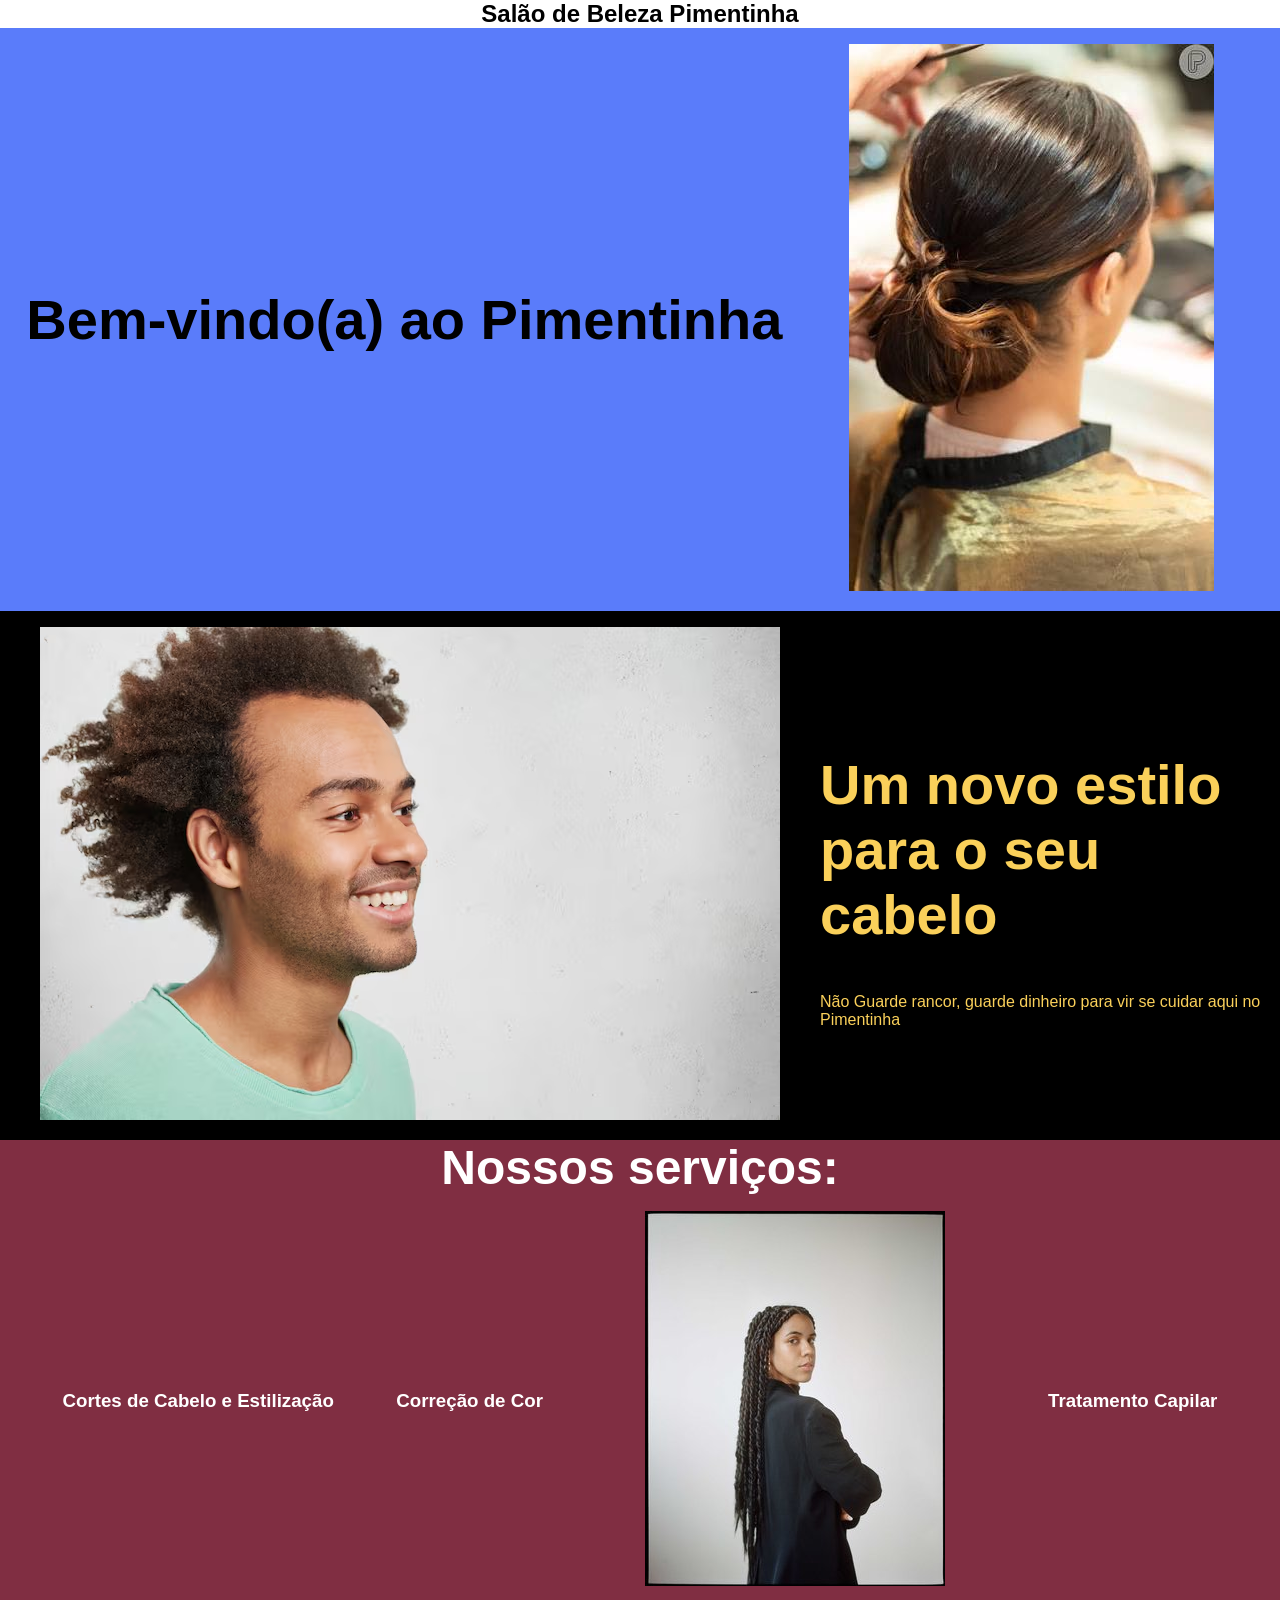
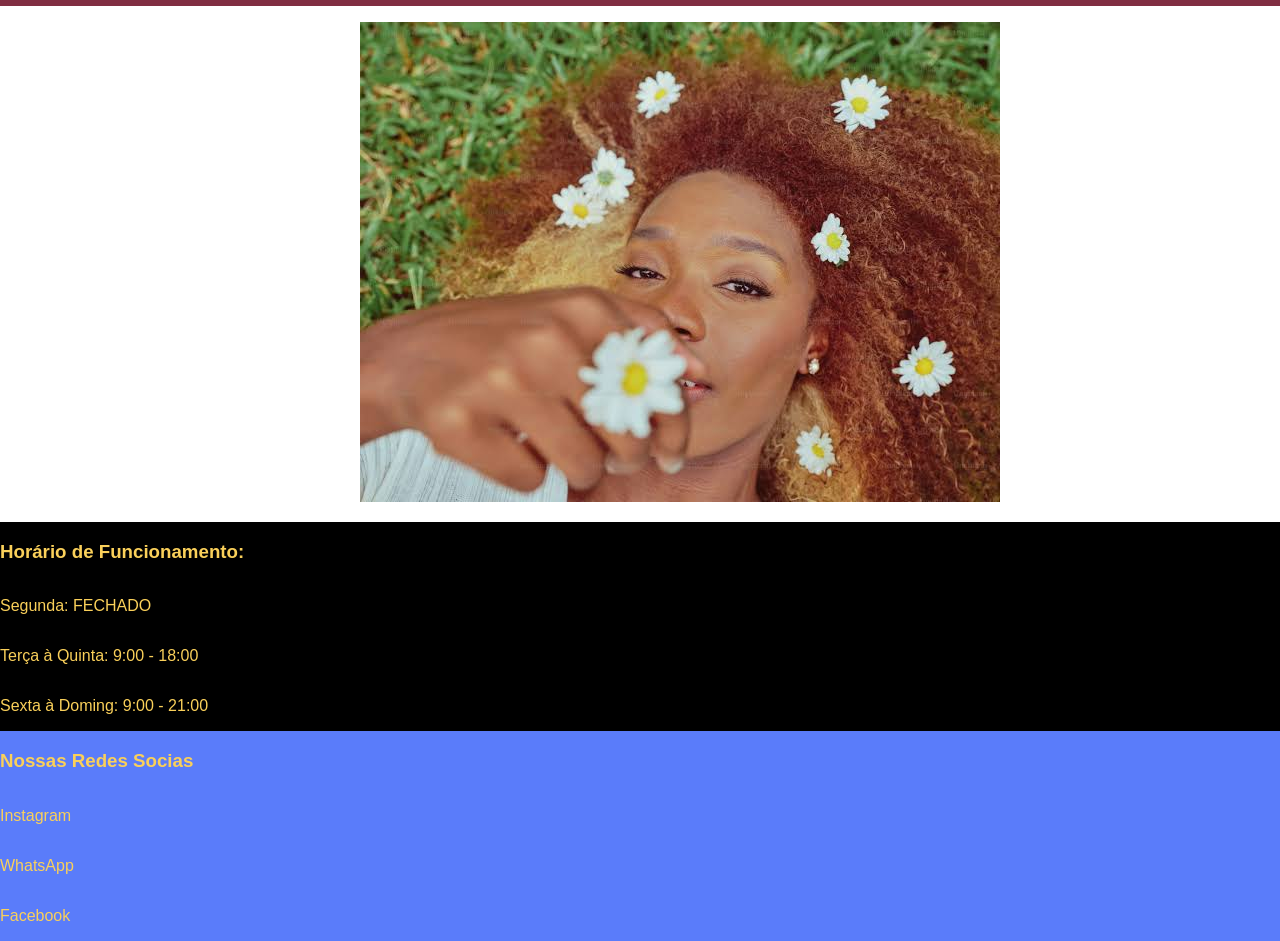
==== salao.html @ bc8bf6c0 "Adding content" ====
<!DOCTYPE html>

<html lang ="pt-br">

    <head>

        <meta charset ="utf-8">

        <meta name ="author" content ="Seu nome aqui">

        <meta name ="viewport" content ="width=device-width,initial-scale=1"/>

        <link rel ="shortcut icon" type ="image/x-icon" href ="./images/favicon.ico">

        <link rel ="stylesheet" type ="text/css" href ="./salao.css">

        <script src ="./salao.js"></script>

        <title>Salão de Beleza Pimentinha</title>

    </head>

    <body>

        <header>

            <nav id="menu_primario">

                <h1 id="titulo">Salão de Beleza Pimentinha</h1>

            </nav>

        </header>

        <main>

            <section id ="secao_1">

                <h2 id ="titulo_2">Bem-vindo(a) ao Pimentinha</h2>

                <figure>

                    <img id="img1" src="./images/img1.jpg" alt="Olá">

                </figure>


            </section>

            <section id ="secao_2">

                <figure>

                    <img id="img2" src="./images/img2.avif" alt="Olá">

                </figure>

                <section id ="secao_2_1">

                    <h2 id ="titulo_3">Um novo estilo para o seu cabelo</h2>

                    <p id ="p1">Não Guarde rancor, guarde dinheiro para vir se cuidar aqui no Pimentinha</p>
                    
                </section>

            </section>

            <section id ="secao_3">

                <h2 id="titulo_4">Nossos serviços:</h2>

                    <section id ="secao_3_1">

                        <h3 id="titulo_4_1">Cortes de Cabelo e Estilização</h3>
                        
                        <h3 id="titulo_4_2">Correção de Cor</h3>

                        <figure>

                            <img id ="img3" src="./images/img3.jpg" alt =" ">
                        
                        </figure>
                        
                        <h3 id="titulo_4_3">Tratamento Capilar</h3>

                    </section>

            </section>

            <section id ="secao_4">

                <figure>

                    <img id="img4" src="./images/img4.jpg" alt =" ">

                </figure>


            </section>

        </main>

        <footer>

            <section id ="secao_5">

                <h3 id="titulo_5">Horário de Funcionamento:</h3>

                <p>Segunda: FECHADO</p>

                <p>Terça à Quinta: 9:00 - 18:00</p>

                <p>Sexta à Doming: 9:00 - 21:00</p>

            </section>

            <section id ="secao_6">

                <h3 id="titulo_6">Nossas Redes Socias</h3>

                <p>Instagram</p>

                <p>WhatsApp</p>

                <p>Facebook</p>
                
            </section>

        </footer>

    </body>

</html>
---- salao.css ----
body{

  margin: 0;
  scroll-behavior: smooth;
  font-family: 'Trebuchet MS','Lucida Grande', sans-serif;
}

#secao_1{

  background-color: #5A7CFA;
  color:#000000;
  margin: 0;
  display: flex;
  align-items: center;
  justify-content: space-evenly;
}

#titulo_2{

  display: flex;
  align-items: center;
  font-size: 3.5em;
}

#secao_2{

  background-color: #000000;
  margin: 0;
  display: flex;
  color: #FAD05A;
  align-items: center;
  justify-content: space-evenly;
}

#titulo_3{

  display: flex;
  align-items: center;
  font-size: 3.5em;
}

#secao_3{

  background-color: #802E42;
  color: #FFFFFF;
  text-align: center;
}

#titulo_4{
  margin: 0;
  font-size: 3em;
}

#secao_3_1{

  display: flex;
  align-items: center;
  margin: auto;
  justify-content: space-evenly;
}

#secao_4{

  margin: auto;
  width: 50%;
}

#secao_5{

  background-color: #000000;
  margin: 0;
  display: flex;
  color: #FAD05A;
  flex-direction: column;
}

#secao_6{

  background-color: #5A7CFA;
  margin: 0;
  display: flex;
  color: #FAD05A;
  flex-direction: column;
}

#menu_primario{

  display: inline;
  text-align: center;
}

#titulo{

  margin: 0;
}
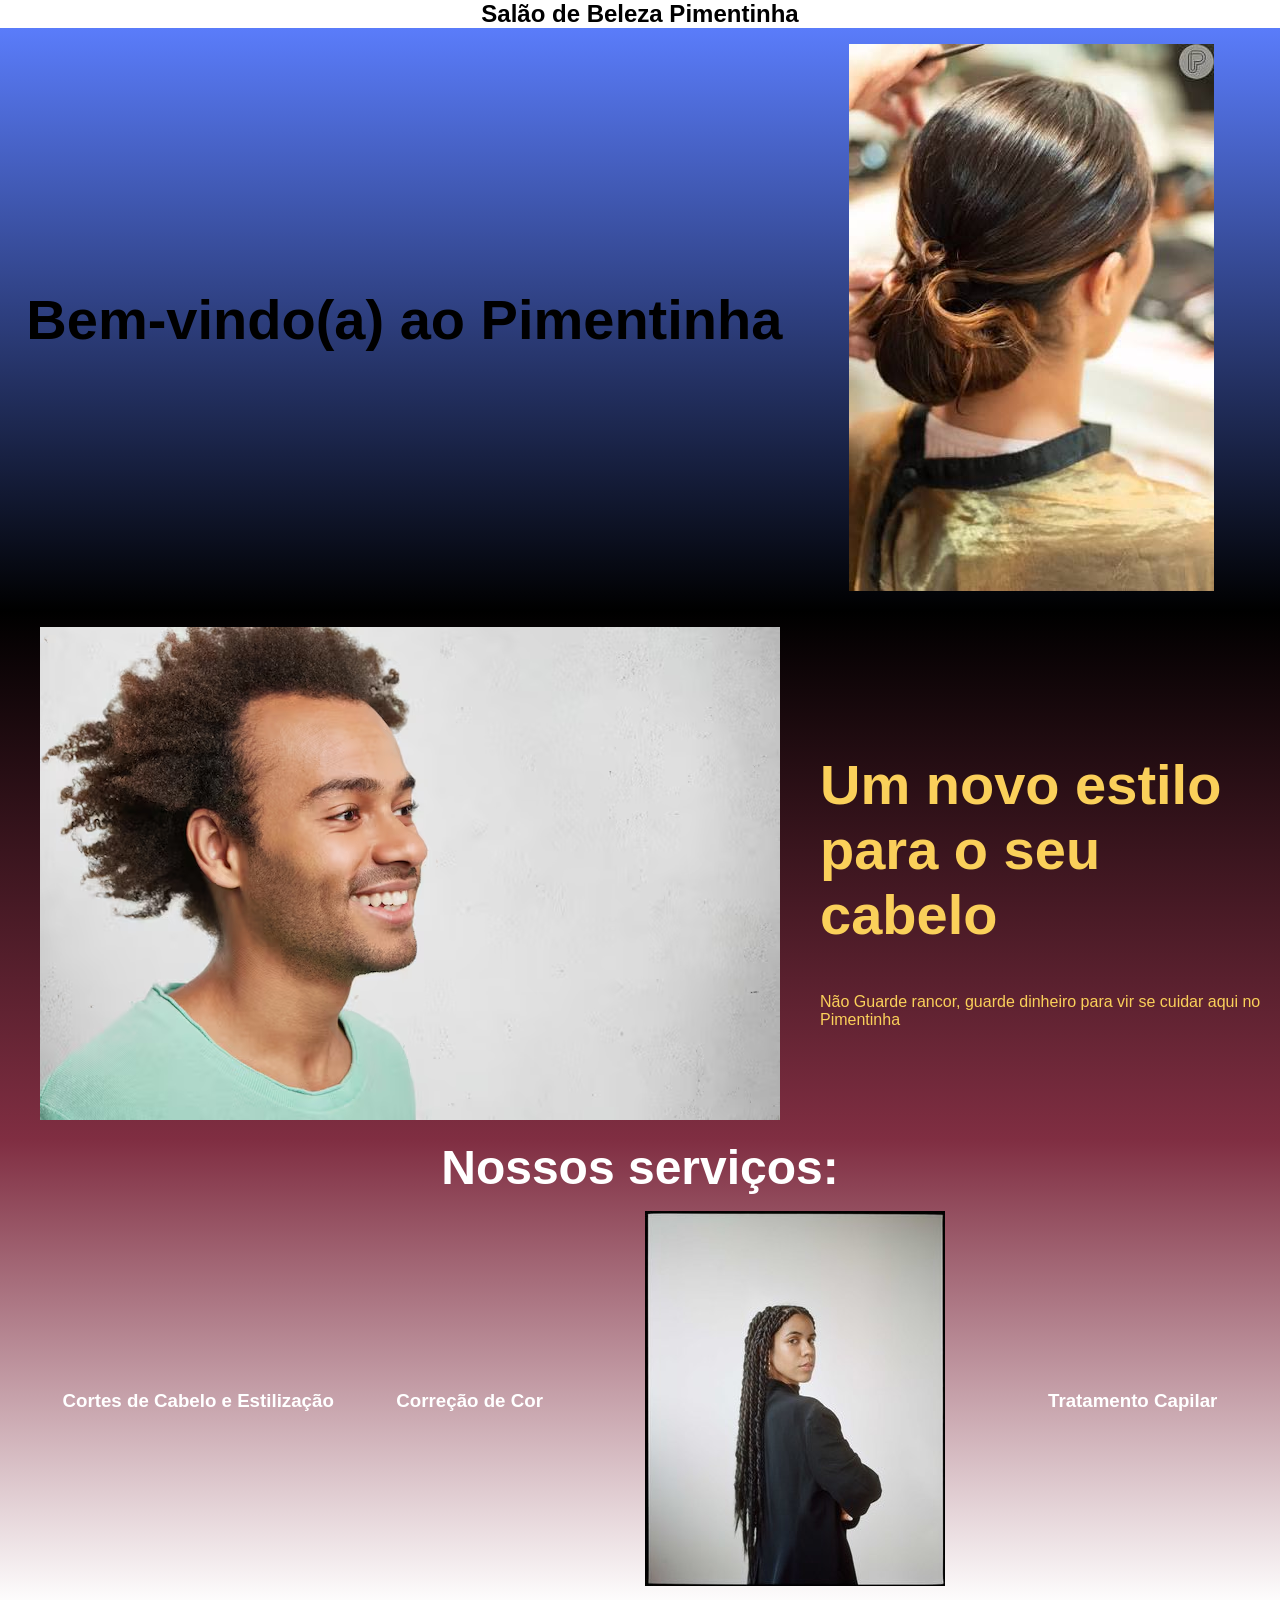
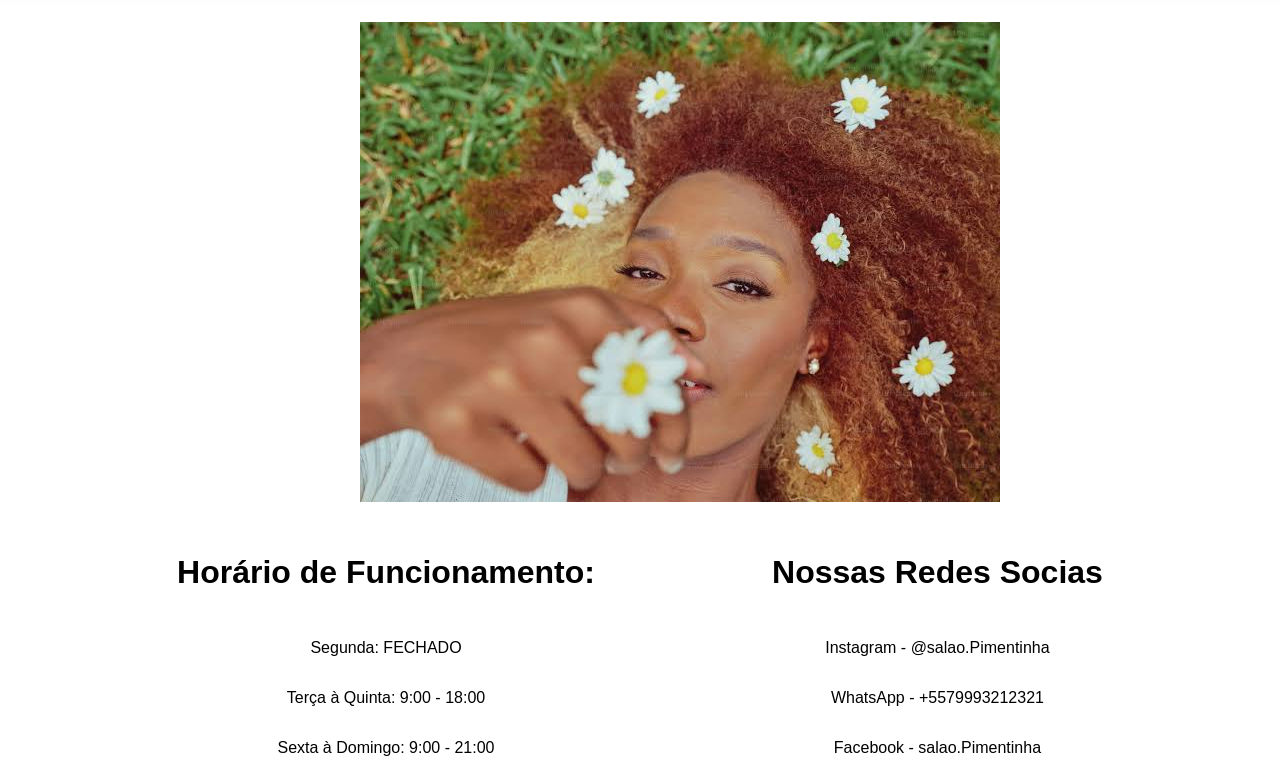
==== commit db7471bb: "aligning the text" ====
--- a/salao.html
+++ b/salao.html
@@ -110,7 +110,7 @@
 
                 <p>Terça à Quinta: 9:00 - 18:00</p>
 
-                <p>Sexta à Doming: 9:00 - 21:00</p>
+                <p>Sexta à Domingo: 9:00 - 21:00</p>
 
             </section>
 
@@ -118,11 +118,11 @@
 
                 <h3 id="titulo_6">Nossas Redes Socias</h3>
 
-                <p>Instagram</p>
+                <p>Instagram - @salao.Pimentinha</p>
 
-                <p>WhatsApp</p>
+                <p>WhatsApp - +5579993212321</p>
 
-                <p>Facebook</p>
+                <p>Facebook - salao.Pimentinha</p>
                 
             </section>
 
--- a/salao.css
+++ b/salao.css
@@ -5,58 +5,84 @@
   font-family: 'Trebuchet MS','Lucida Grande', sans-serif;
 }
 
+header{
+
+
+}
+
+main{
+
+
+}
+
+footer{
+
+  display: flex;
+  justify-content: space-evenly;  
+}
+
+#titulo{
+
+  margin: 0;
+  text-align: center;
+}
+
 #secao_1{
 
+  align-items: center;
   background-color: #5A7CFA;
+  background-image: linear-gradient(to bottom, #5A7CFA, #000000);
   color:#000000;
+  display: flex;
+  justify-content: space-evenly;
   margin: 0;
-  display: flex;
-  align-items: center;
-  justify-content: space-evenly;
 }
 
 #titulo_2{
 
+  align-items: center;
   display: flex;
-  align-items: center;
   font-size: 3.5em;
 }
 
 #secao_2{
 
+  align-items: center;
   background-color: #000000;
+  background-image: linear-gradient(to bottom, #000000, #802E42);
+  color: #FAD05A;
+  display: flex;
+  justify-content: space-evenly;
   margin: 0;
-  display: flex;
-  color: #FAD05A;
-  align-items: center;
-  justify-content: space-evenly;
 }
 
 #titulo_3{
 
+  align-items: center;
   display: flex;
-  align-items: center;
   font-size: 3.5em;
 }
 
 #secao_3{
 
   background-color: #802E42;
+  background-image: linear-gradient(to bottom, #802E42, #FFFFFF);
   color: #FFFFFF;
   text-align: center;
 }
 
-#titulo_4{
-  margin: 0;
-  font-size: 3em;
+#secao_3_1{
+
+  align-items: center;
+  display: flex;
+  justify-content: space-evenly;
+  margin: auto;
 }
 
-#secao_3_1{
+#titulo_4{
 
-  display: flex;
-  align-items: center;
-  margin: auto;
-  justify-content: space-evenly;
+  font-size: 3em;
+  margin: 0;
 }
 
 #secao_4{
@@ -65,31 +91,30 @@
   width: 50%;
 }
 
+#titulo_5{
+
+  font-size: 2em;
+}
+
 #secao_5{
 
-  background-color: #000000;
+  align-items: center;
+  color: black;
+  display: flex;
+  flex-direction: column;
   margin: 0;
-  display: flex;
-  color: #FAD05A;
-  flex-direction: column;
+}
+
+#titulo_6{
+
+  font-size: 2em;
 }
 
 #secao_6{
 
-  background-color: #5A7CFA;
-  margin: 0;
+  align-items: center;
+  color: black;
   display: flex;
-  color: #FAD05A;
   flex-direction: column;
-}
-
-#menu_primario{
-
-  display: inline;
-  text-align: center;
-}
-
-#titulo{
-
   margin: 0;
 }
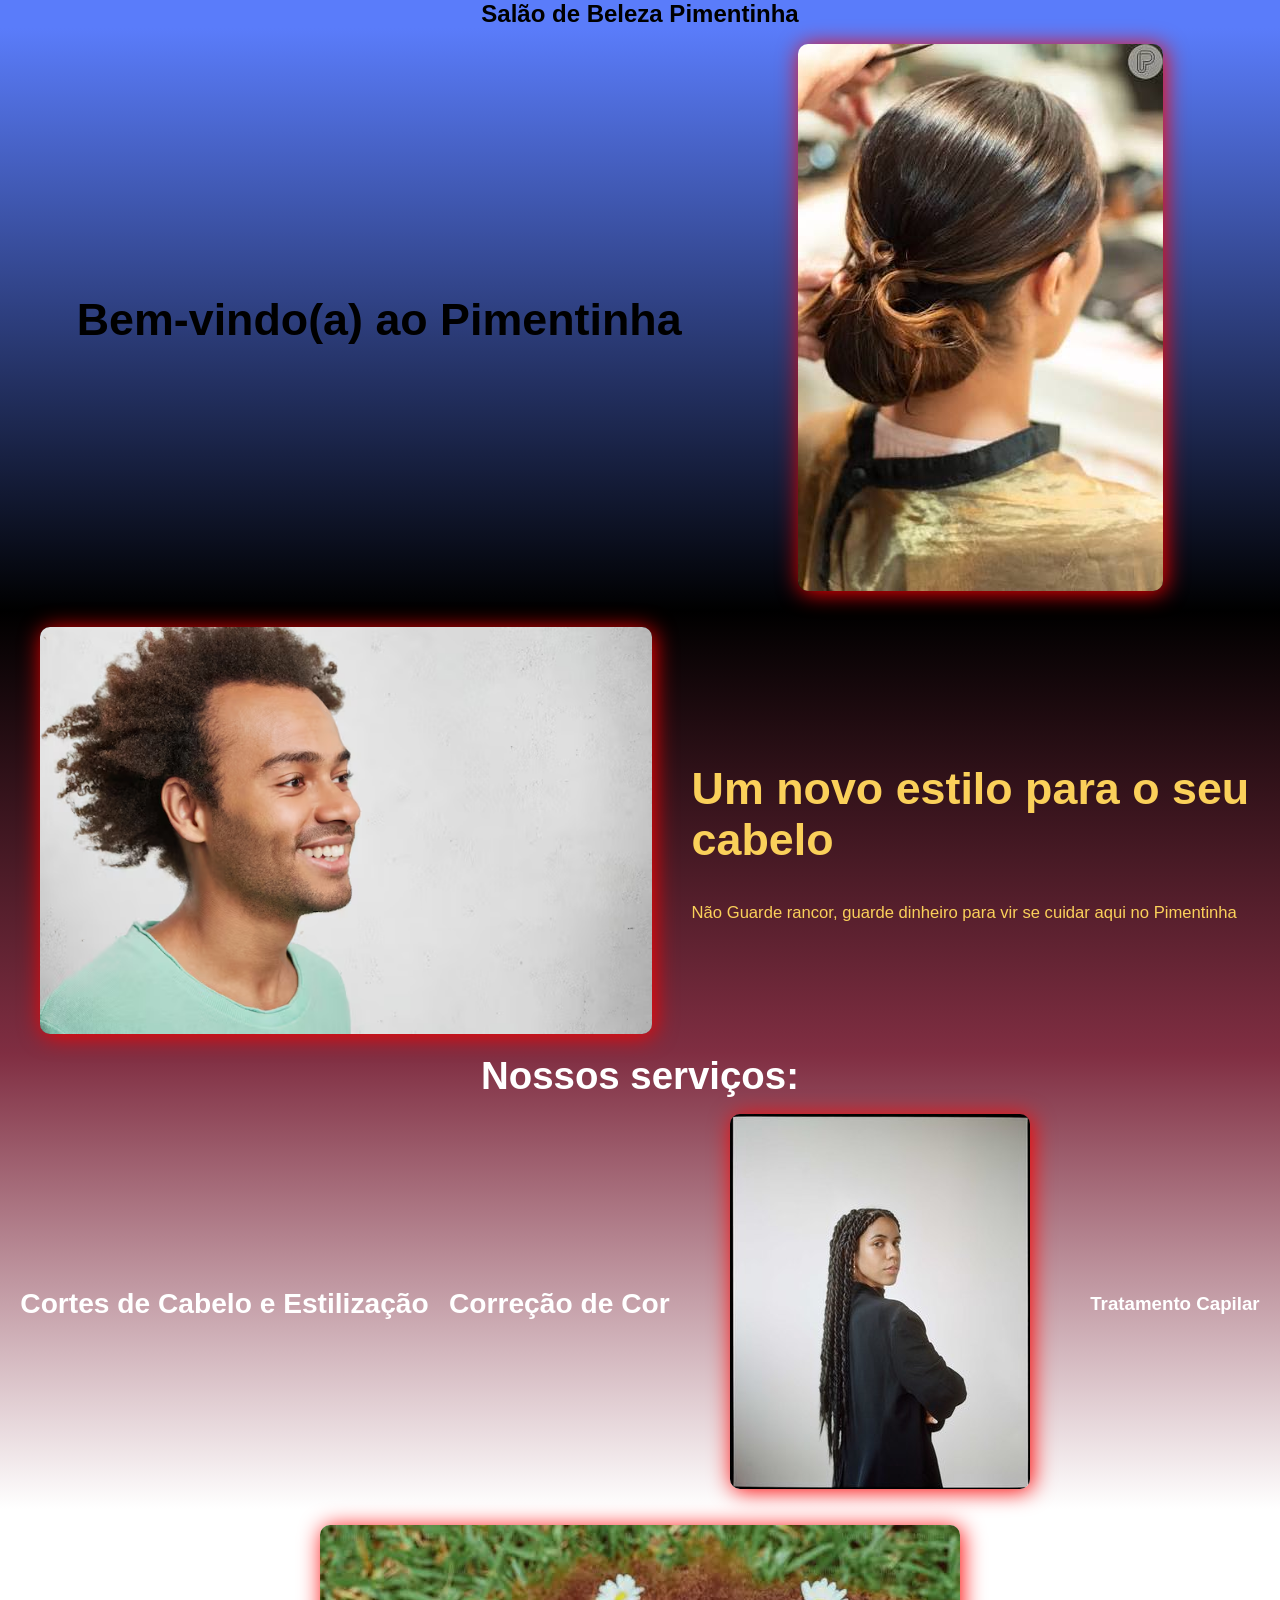
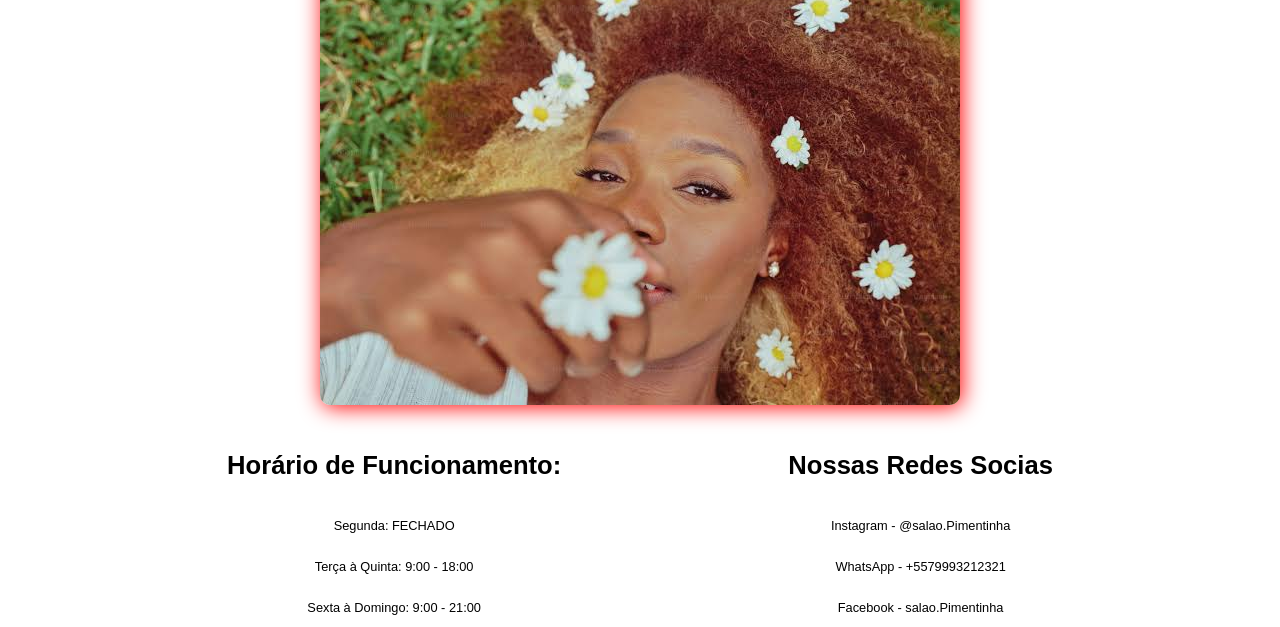
==== commit 1dbe21ec: "Adding content" ====
--- a/salao.html
+++ b/salao.html
@@ -106,11 +106,11 @@
 
                 <h3 id="titulo_5">Horário de Funcionamento:</h3>
 
-                <p>Segunda: FECHADO</p>
+                <p id ="p2">Segunda: FECHADO</p>
 
-                <p>Terça à Quinta: 9:00 - 18:00</p>
+                <p id ="p3">Terça à Quinta: 9:00 - 18:00</p>
 
-                <p>Sexta à Domingo: 9:00 - 21:00</p>
+                <p id ="p4">Sexta à Domingo: 9:00 - 21:00</p>
 
             </section>
 
@@ -118,11 +118,11 @@
 
                 <h3 id="titulo_6">Nossas Redes Socias</h3>
 
-                <p>Instagram - @salao.Pimentinha</p>
+                <p id ="p5">Instagram - @salao.Pimentinha</p>
 
-                <p>WhatsApp - +5579993212321</p>
+                <p id ="p6">WhatsApp - +5579993212321</p>
 
-                <p>Facebook - salao.Pimentinha</p>
+                <p id ="p7">Facebook - salao.Pimentinha</p>
                 
             </section>
 
--- a/salao.css
+++ b/salao.css
@@ -7,7 +7,7 @@
 
 header{
 
-
+  background-color: #5A7CFA;
 }
 
 main{
@@ -42,7 +42,15 @@
 
   align-items: center;
   display: flex;
-  font-size: 3.5em;
+  font-size: 3.5vw;
+}
+
+#img1{
+
+  border-radius: 10px;
+  box-shadow: 2px 2px 22px red;
+  width: 100%;
+  height: auto;
 }
 
 #secao_2{
@@ -56,11 +64,19 @@
   margin: 0;
 }
 
+#img2{
+
+  border-radius: 10px;
+  box-shadow: 2px 2px 22px red;
+  width: 100%;
+  height: auto;
+}
+
 #titulo_3{
 
   align-items: center;
   display: flex;
-  font-size: 3.5em;
+  font-size: 3.5vw;
 }
 
 #secao_3{
@@ -81,19 +97,53 @@
 
 #titulo_4{
 
-  font-size: 3em;
+  font-size: 3vw;
+  margin: 0;
+}
+
+#titulo_4_1{
+
+  font-size: 2.2vw;
+  margin: 0;
+}
+
+#titulo_4_2{
+
+  font-size: 2.2vw;
+  margin: 0;
+}
+
+#img3{
+
+  border-radius: 10px;
+  box-shadow: 2px 2px 22px red;
+  width: 100%;
+  height: auto;
+}
+
+#titulo_4_3{
+
+  font-size: vw;
   margin: 0;
 }
 
 #secao_4{
 
-  margin: auto;
-  width: 50%;
+  display: flex;
+  justify-content: center;
+}
+
+#img4{
+
+  border-radius: 10px;
+  box-shadow: 2px 2px 22px red;
+  width: 100%;
+  height: auto;
 }
 
 #titulo_5{
 
-  font-size: 2em;
+  font-size: 2vw;
 }
 
 #secao_5{
@@ -107,7 +157,7 @@
 
 #titulo_6{
 
-  font-size: 2em;
+  font-size: 2vw;
 }
 
 #secao_6{
@@ -117,4 +167,14 @@
   display: flex;
   flex-direction: column;
   margin: 0;
+}
+
+#p1{
+
+  font-size: 1.3vw;
+}
+
+#p2, #p3, #p4, #p5, #p6, #p7{
+
+  font-size: 1vw;
 }
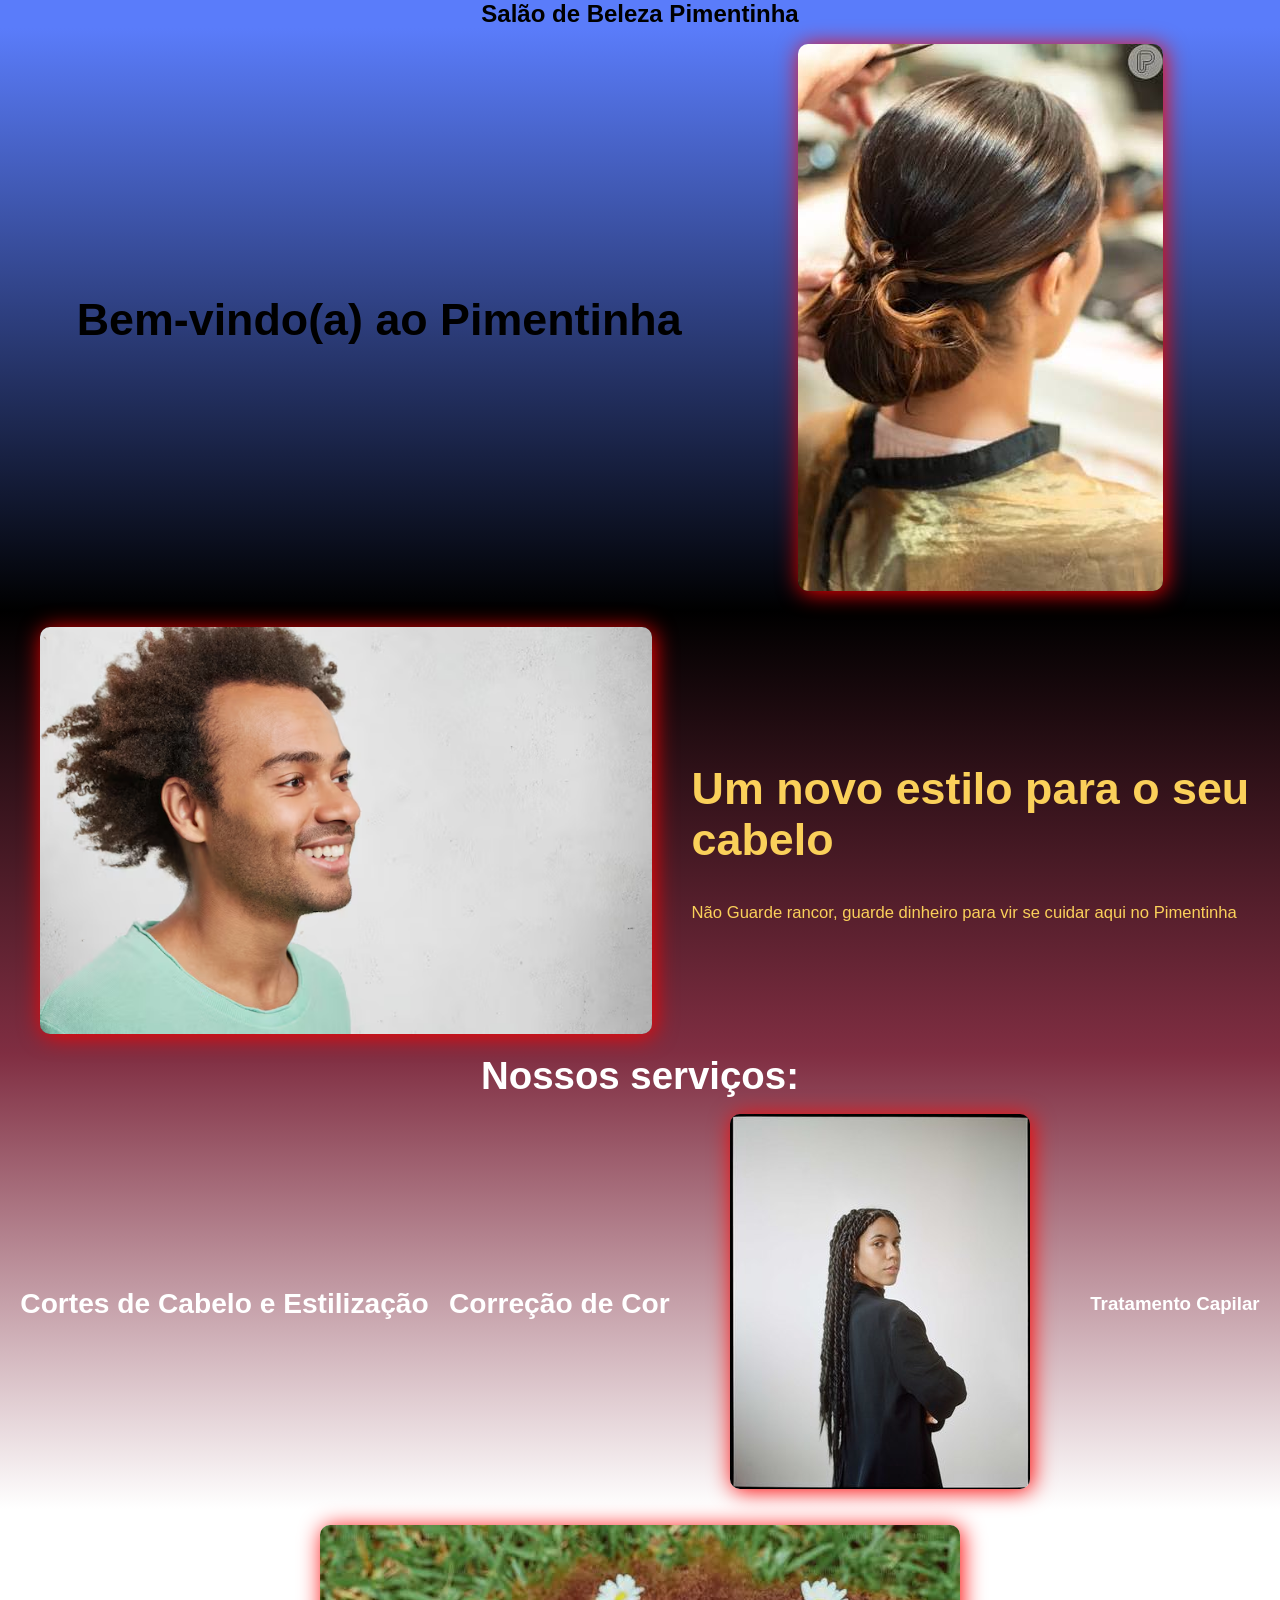
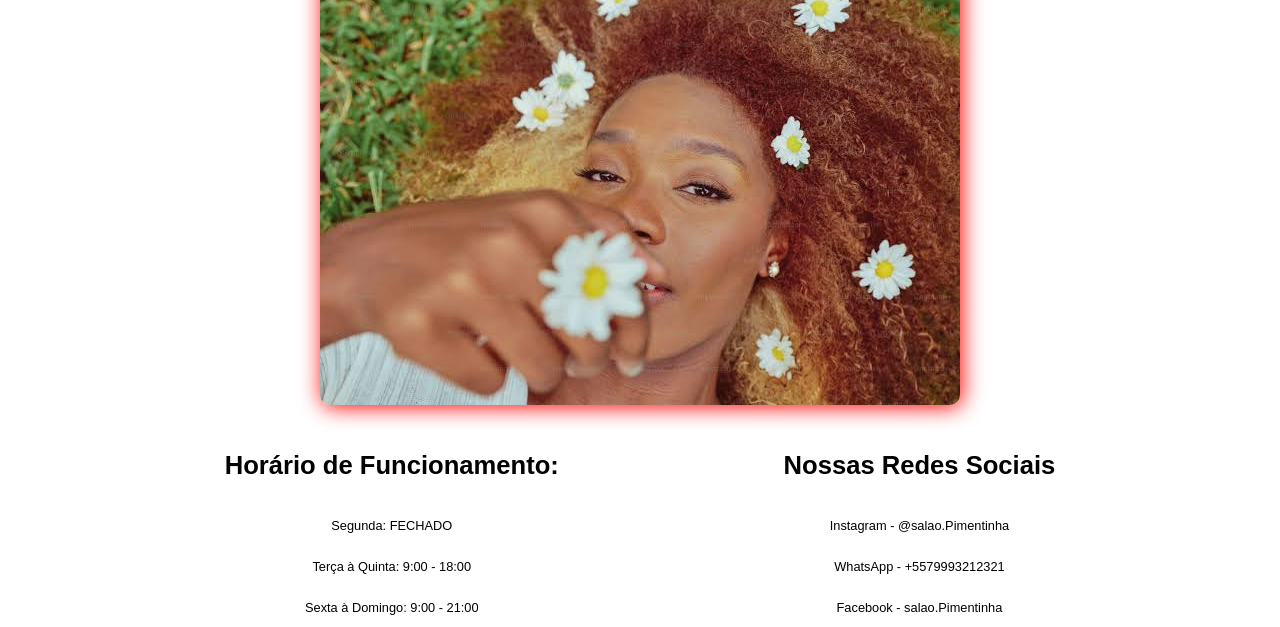
==== commit 492b1808: "Removing space between" ====
--- a/salao.html
+++ b/salao.html
@@ -6,7 +6,7 @@
 
         <meta charset ="utf-8">
 
-        <meta name ="author" content ="Seu nome aqui">
+        <meta name ="author" content ="Marvin Silc">
 
         <meta name ="viewport" content ="width=device-width,initial-scale=1"/>
 
@@ -43,7 +43,6 @@
                     <img id="img1" src="./images/img1.jpg" alt="Olá">
 
                 </figure>
-
 
             </section>
 
@@ -95,7 +94,6 @@
 
                 </figure>
 
-
             </section>
 
         </main>
@@ -116,7 +114,7 @@
 
             <section id ="secao_6">
 
-                <h3 id="titulo_6">Nossas Redes Socias</h3>
+                <h3 id="titulo_6">Nossas Redes Sociais</h3>
 
                 <p id ="p5">Instagram - @salao.Pimentinha</p>
 
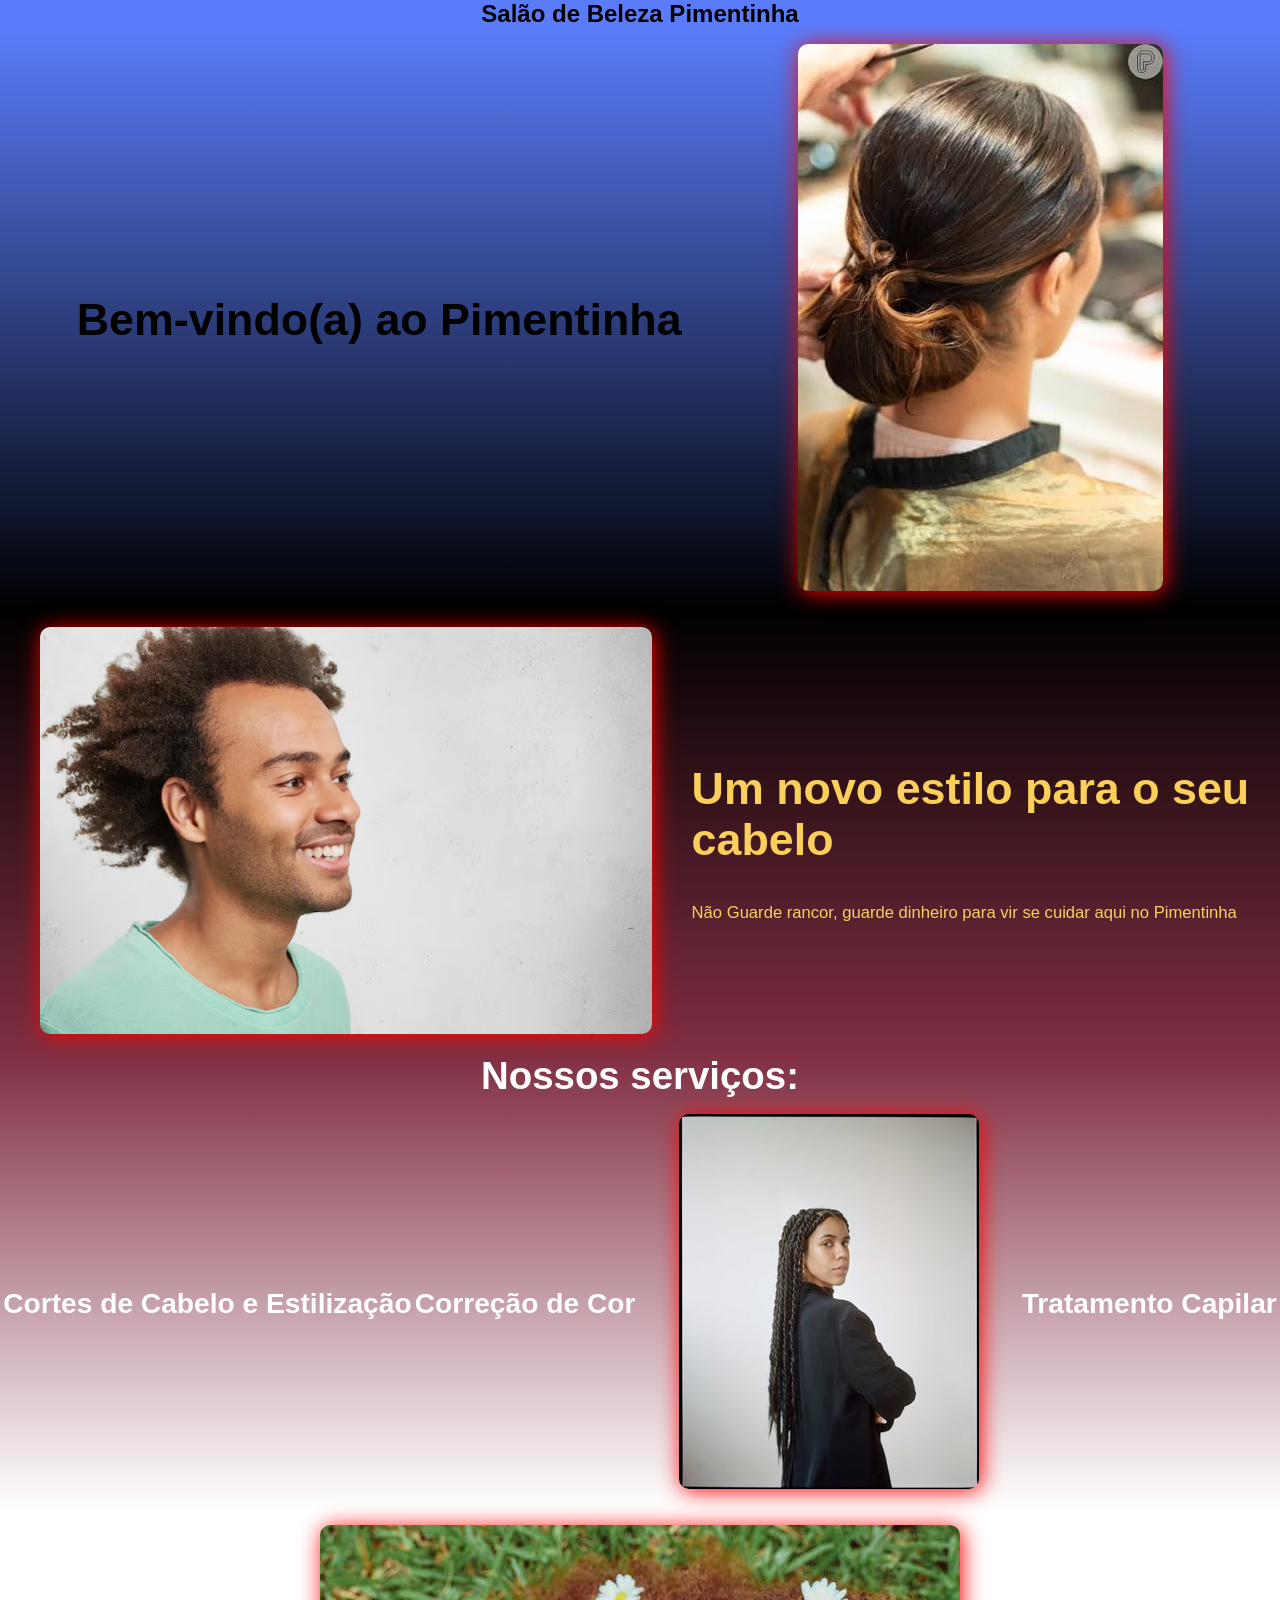
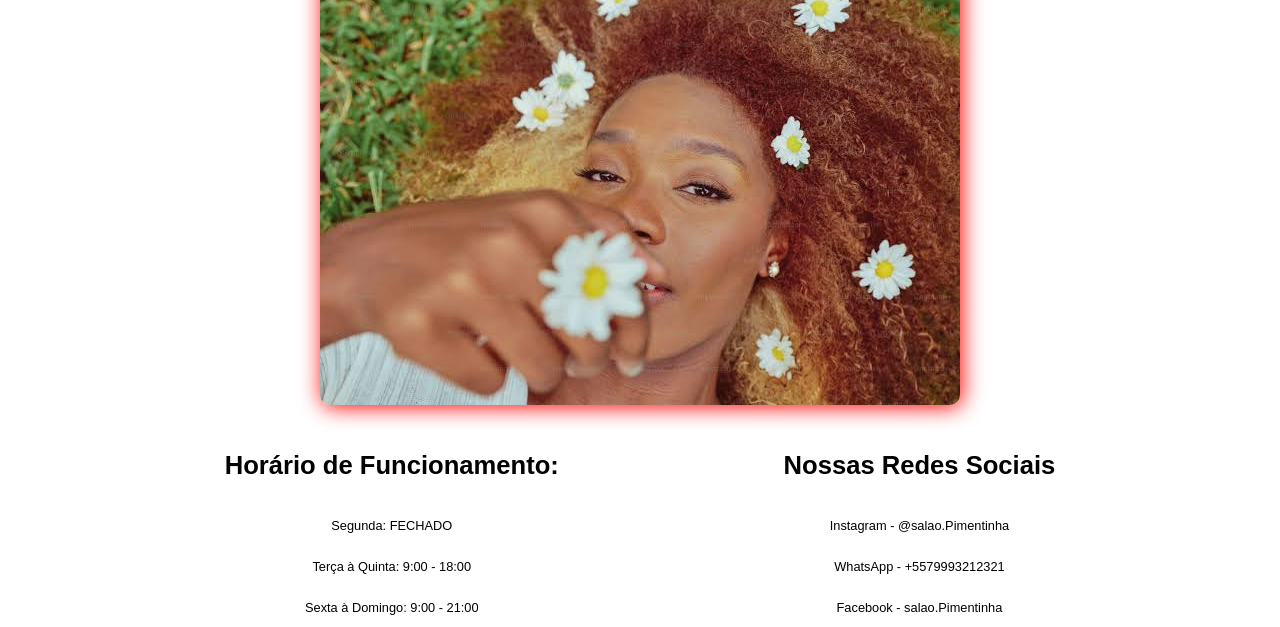
==== commit 818e5ab9: "Fixing minor things" ====
--- a/salao.html
+++ b/salao.html
@@ -32,7 +32,7 @@
 
         </header>
 
-        <main>
+        <main id="menu_principal">
 
             <section id ="secao_1">
 
@@ -98,7 +98,7 @@
 
         </main>
 
-        <footer>
+        <footer id="menu_secundario">
 
             <section id ="secao_5">
 
--- a/salao.css
+++ b/salao.css
@@ -10,12 +10,11 @@
   background-color: #5A7CFA;
 }
 
-main{
-
+#menu_principal{
 
 }
 
-footer{
+#menu_secundario{
 
   display: flex;
   justify-content: space-evenly;  
@@ -101,13 +100,7 @@
   margin: 0;
 }
 
-#titulo_4_1{
-
-  font-size: 2.2vw;
-  margin: 0;
-}
-
-#titulo_4_2{
+#titulo_4_1, #titulo_4_2, #titulo_4_3{
 
   font-size: 2.2vw;
   margin: 0;
@@ -119,12 +112,6 @@
   box-shadow: 2px 2px 22px red;
   width: 100%;
   height: auto;
-}
-
-#titulo_4_3{
-
-  font-size: vw;
-  margin: 0;
 }
 
 #secao_4{
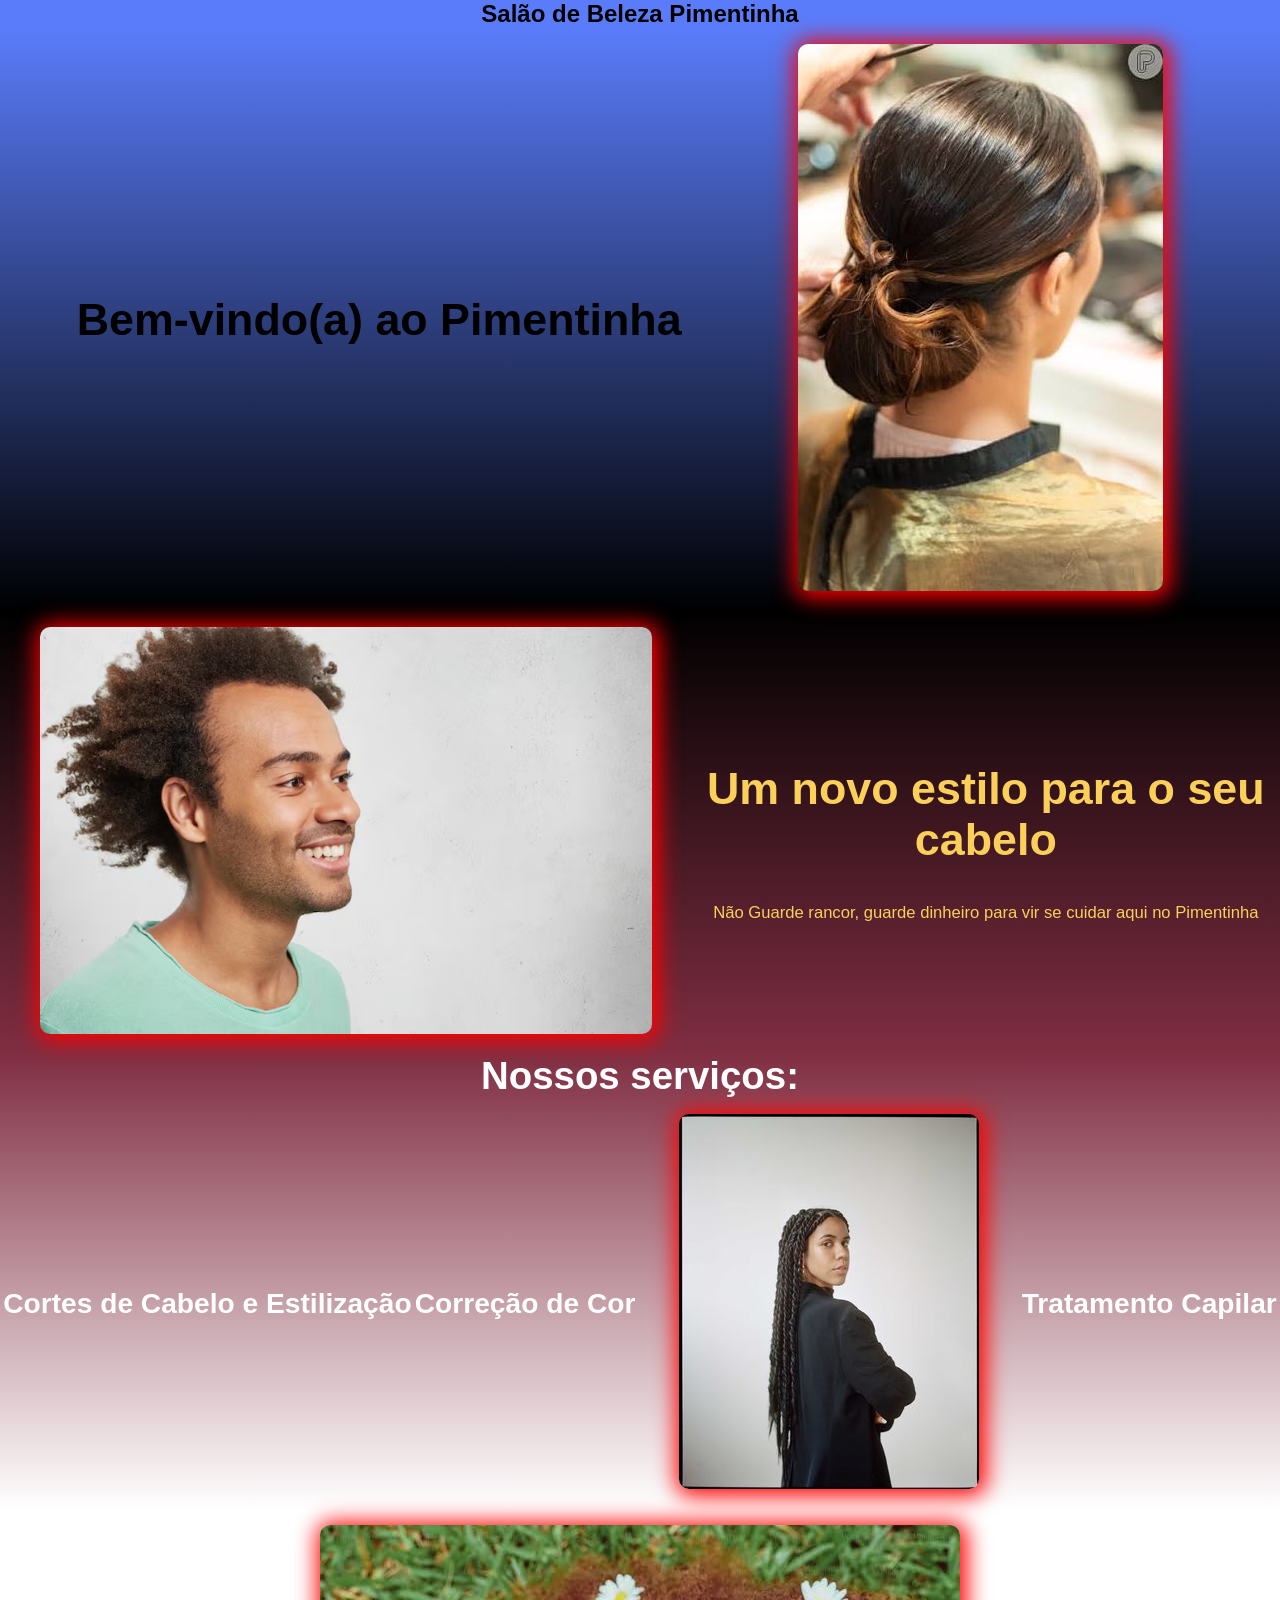
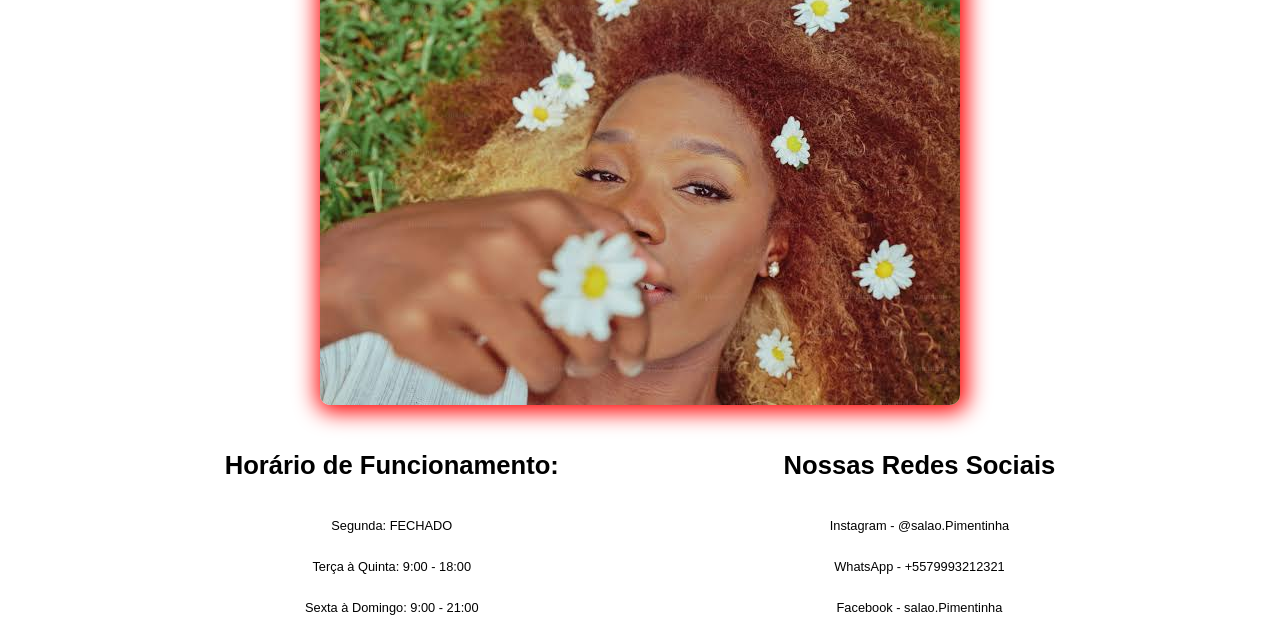
==== commit 8405b428: "testing commit on mac" ====
--- a/salao.html
+++ b/salao.html
@@ -128,4 +128,4 @@
 
     </body>
 
-</html>+</html>
--- a/salao.css
+++ b/salao.css
@@ -39,15 +39,13 @@
 
 #titulo_2{
 
-  align-items: center;
-  display: flex;
   font-size: 3.5vw;
 }
 
 #img1{
 
   border-radius: 10px;
-  box-shadow: 2px 2px 22px red;
+  box-shadow: 2px 2px 22px 5px red;
   width: 100%;
   height: auto;
 }
@@ -66,15 +64,14 @@
 #img2{
 
   border-radius: 10px;
-  box-shadow: 2px 2px 22px red;
+  box-shadow: 2px 2px 22px 5px red;
   width: 100%;
   height: auto;
 }
 
 #titulo_3{
-
-  align-items: center;
-  display: flex;
+  
+  text-align: center;
   font-size: 3.5vw;
 }
 
@@ -109,7 +106,7 @@
 #img3{
 
   border-radius: 10px;
-  box-shadow: 2px 2px 22px red;
+  box-shadow: 2px 2px 22px 5px red;
   width: 100%;
   height: auto;
 }
@@ -123,7 +120,7 @@
 #img4{
 
   border-radius: 10px;
-  box-shadow: 2px 2px 22px red;
+  box-shadow: 2px 2px 22px 5px red;
   width: 100%;
   height: auto;
 }
@@ -159,6 +156,7 @@
 #p1{
 
   font-size: 1.3vw;
+  text-align: center;
 }
 
 #p2, #p3, #p4, #p5, #p6, #p7{
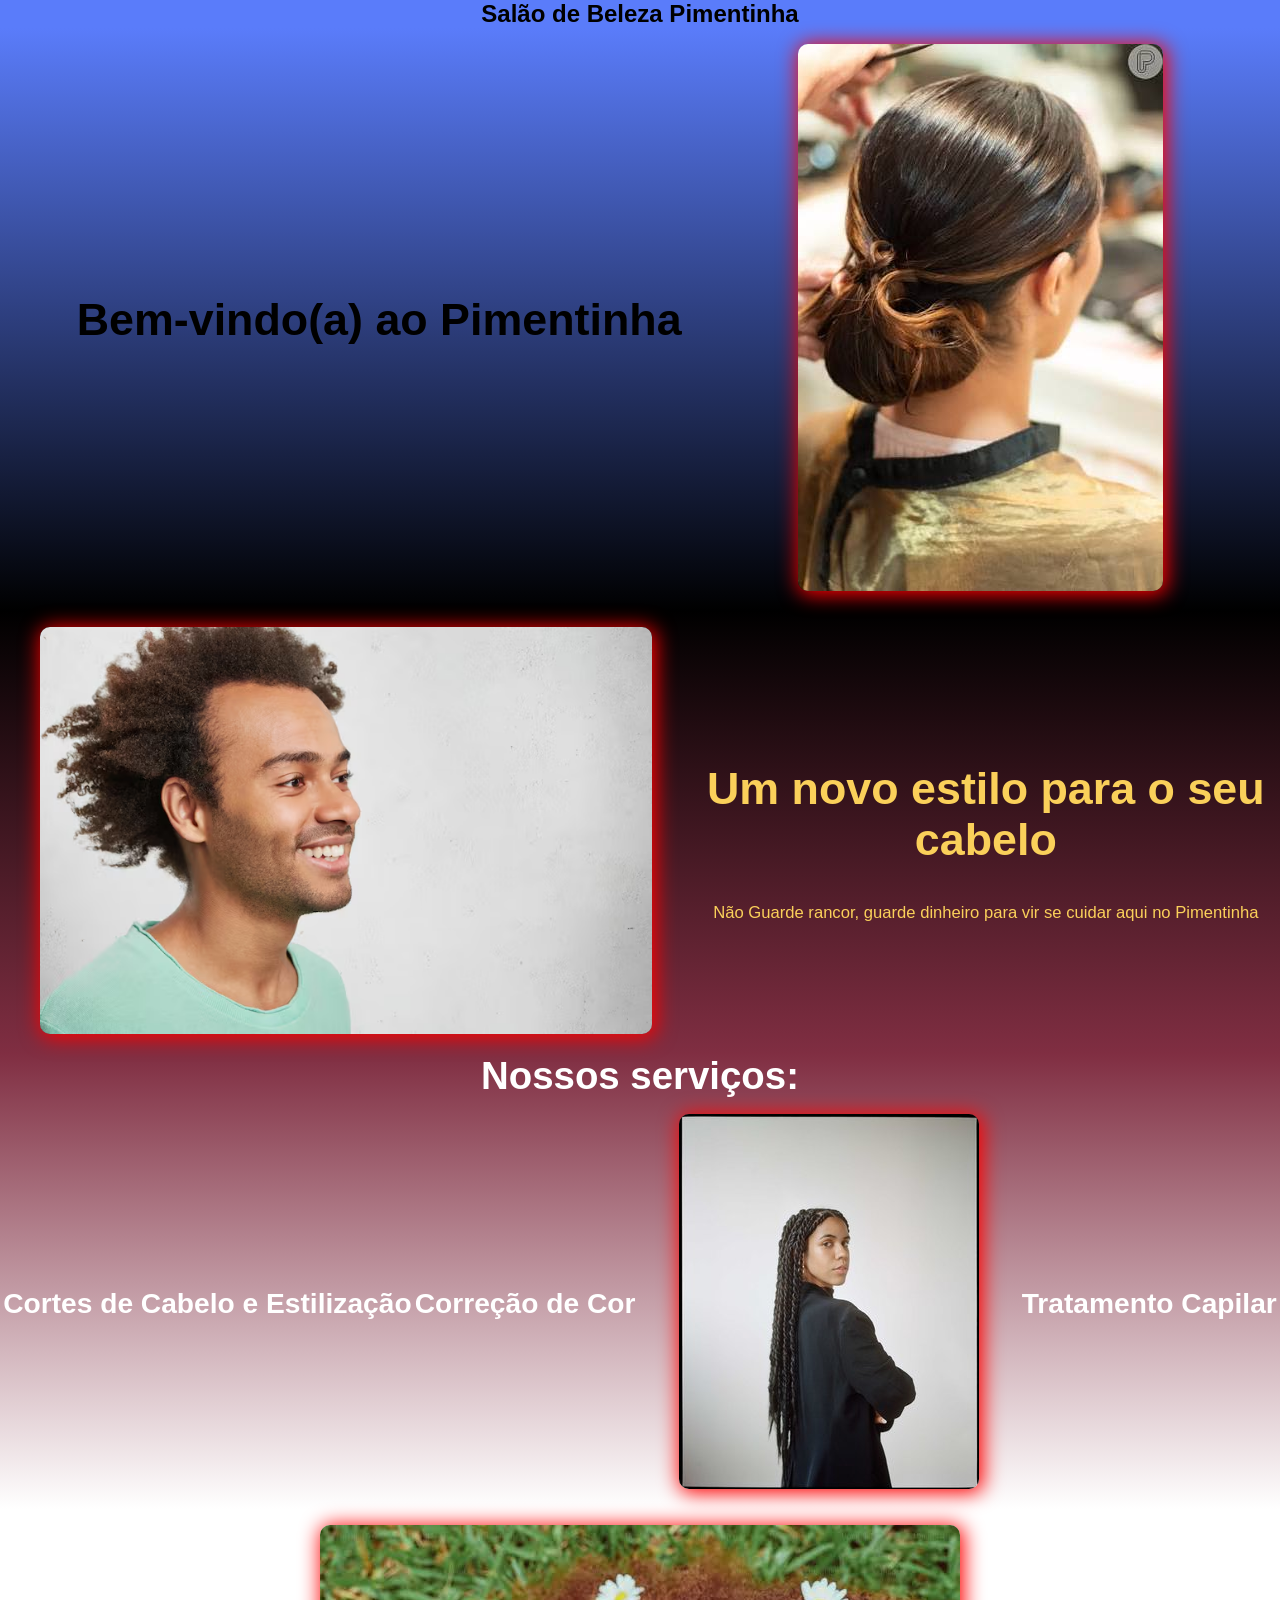
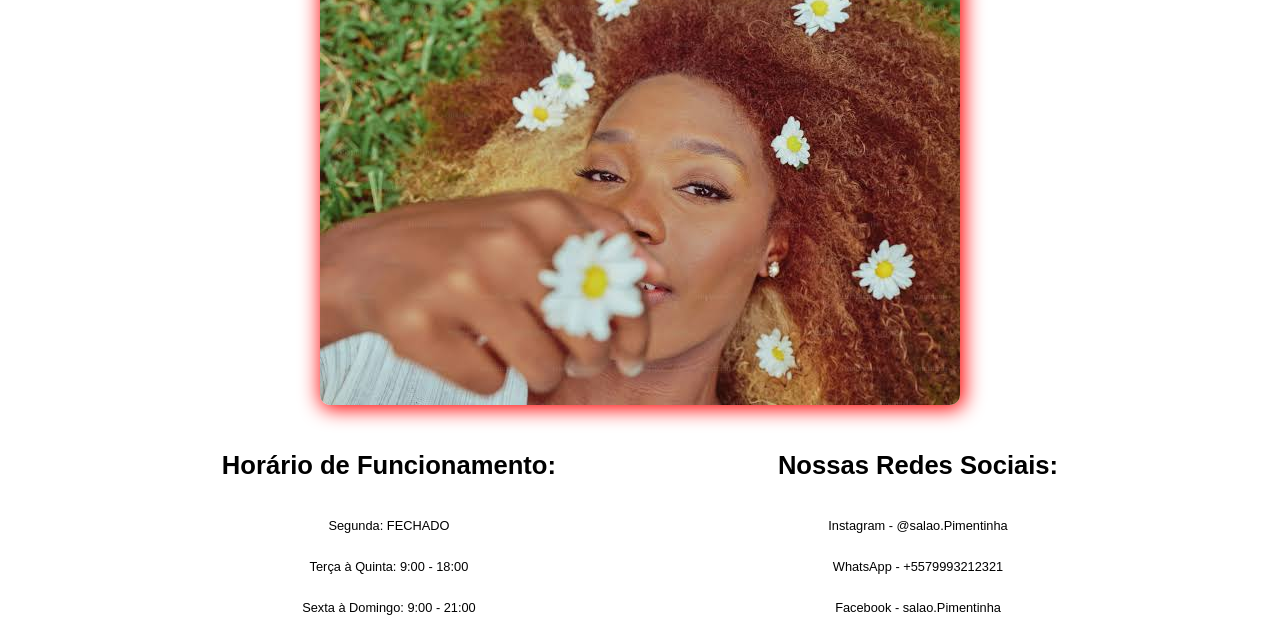
==== commit 2b12f2db: "changing order" ====
--- a/salao.html
+++ b/salao.html
@@ -68,7 +68,7 @@
 
                 <h2 id="titulo_4">Nossos serviços:</h2>
 
-                    <section id ="secao_3_1">
+                    <section id ="secao_3_1" onclick ="mudar_secao_3_1()">
 
                         <h3 id="titulo_4_1">Cortes de Cabelo e Estilização</h3>
                         
@@ -114,7 +114,7 @@
 
             <section id ="secao_6">
 
-                <h3 id="titulo_6">Nossas Redes Sociais</h3>
+                <h3 id="titulo_6">Nossas Redes Sociais:</h3>
 
                 <p id ="p5">Instagram - @salao.Pimentinha</p>
 
--- a/salao.css
+++ b/salao.css
@@ -1,28 +1,18 @@
 body{
 
-  margin: 0;
+  margin: 0px;
   scroll-behavior: smooth;
   font-family: 'Trebuchet MS','Lucida Grande', sans-serif;
 }
 
 header{
 
-  background-color: #5A7CFA;
-}
-
-#menu_principal{
-
-}
-
-#menu_secundario{
-
-  display: flex;
-  justify-content: space-evenly;  
+  background-color: #5a7cfa;
 }
 
 #titulo{
 
-  margin: 0;
+  margin: 0px;
   text-align: center;
 }
 
@@ -34,7 +24,7 @@
   color:#000000;
   display: flex;
   justify-content: space-evenly;
-  margin: 0;
+  margin: 0px;
 }
 
 #titulo_2{
@@ -45,7 +35,7 @@
 #img1{
 
   border-radius: 10px;
-  box-shadow: 2px 2px 22px 5px red;
+  box-shadow: 2px 2px 20px 2px red;
   width: 100%;
   height: auto;
 }
@@ -58,13 +48,13 @@
   color: #FAD05A;
   display: flex;
   justify-content: space-evenly;
-  margin: 0;
+  margin: 0px;
 }
 
 #img2{
 
   border-radius: 10px;
-  box-shadow: 2px 2px 22px 5px red;
+  box-shadow: 2px 2px 20px 2px red;
   width: 100%;
   height: auto;
 }
@@ -100,13 +90,13 @@
 #titulo_4_1, #titulo_4_2, #titulo_4_3{
 
   font-size: 2.2vw;
-  margin: 0;
+  margin: 0px;
 }
 
 #img3{
 
   border-radius: 10px;
-  box-shadow: 2px 2px 22px 5px red;
+  box-shadow: 2px 2px 20px 2px red;
   width: 100%;
   height: auto;
 }
@@ -120,39 +110,40 @@
 #img4{
 
   border-radius: 10px;
-  box-shadow: 2px 2px 22px 5px red;
-  width: 100%;
-  height: auto;
-}
-
-#titulo_5{
+  box-shadow: 2px 2px 20px 2px red;
+  width: 100%;
+  height: auto;
+}
+
+#menu_secundario{
+
+  display: flex;
+  justify-content: space-evenly;  
+}
+
+#secao_5{
+
+  align-items: center;
+  color: black;
+  display: flex;
+  flex-direction: column;
+  margin: 0px;
+}
+
+#secao_6{
+
+  align-items: center;
+  color: black;
+  display: flex;
+  flex-direction: column;
+  margin: 0px;
+}
+
+#titulo_5, #titulo_6{
 
   font-size: 2vw;
 }
 
-#secao_5{
-
-  align-items: center;
-  color: black;
-  display: flex;
-  flex-direction: column;
-  margin: 0;
-}
-
-#titulo_6{
-
-  font-size: 2vw;
-}
-
-#secao_6{
-
-  align-items: center;
-  color: black;
-  display: flex;
-  flex-direction: column;
-  margin: 0;
-}
-
 #p1{
 
   font-size: 1.3vw;
@@ -162,4 +153,94 @@
 #p2, #p3, #p4, #p5, #p6, #p7{
 
   font-size: 1vw;
+}
+
+
+/* Daqui para baixo é o uso de media query, responsável por otimizar a exibição para tamanhos de telas diferentes */
+
+/* Tela com largura de até 440 pixels (iphone 14/15/16/17/18 PRO MAX*/
+
+/* Não serão mudadas todas as características, somentes aquelas influenciadas pelo tamanho da tela */
+
+@media screen and (max-width: 440px) {
+
+  #menu_secundario{
+
+    flex-direction: column;  
+  }
+
+  #secao_1{
+
+    flex-direction: column-reverse;
+    text-align: center;
+  }
+
+  #titulo_2{
+
+    font-size: 5.5vw;
+  }
+
+  #img1{
+
+    width: 70%;
+  }
+
+  #secao_2{
+
+    flex-direction: column-reverse;
+    text-align: center;
+  }
+
+  #img2{
+
+    width: 80%;
+  }
+
+  #titulo_3{
+
+    font-size: 5.5vw;
+  }
+
+  #secao_3_1{
+
+    flex-direction: column;
+  }
+
+  #titulo_4{
+
+    font-size: 5.5vw;
+    margin-bottom: 20px;
+  }
+
+  #titulo_4_1, #titulo_4_2, #titulo_4_3{
+
+    font-size: 3.8vw;
+    margin-bottom: 10px;
+  }
+
+  #img3{
+
+    width: 80%;
+  }
+
+  #secao_4{
+
+    text-align: center;
+  }
+
+  #img4{
+
+    width: 80%;
+  }
+
+  #titulo_5, #titulo_6{
+
+    font-size: 5.5vw;
+  }
+
+  #p1, #p2, #p3, #p4, #p5, #p6, #p7{
+
+    font-size: 3.8vw;
+  }
+
 }
